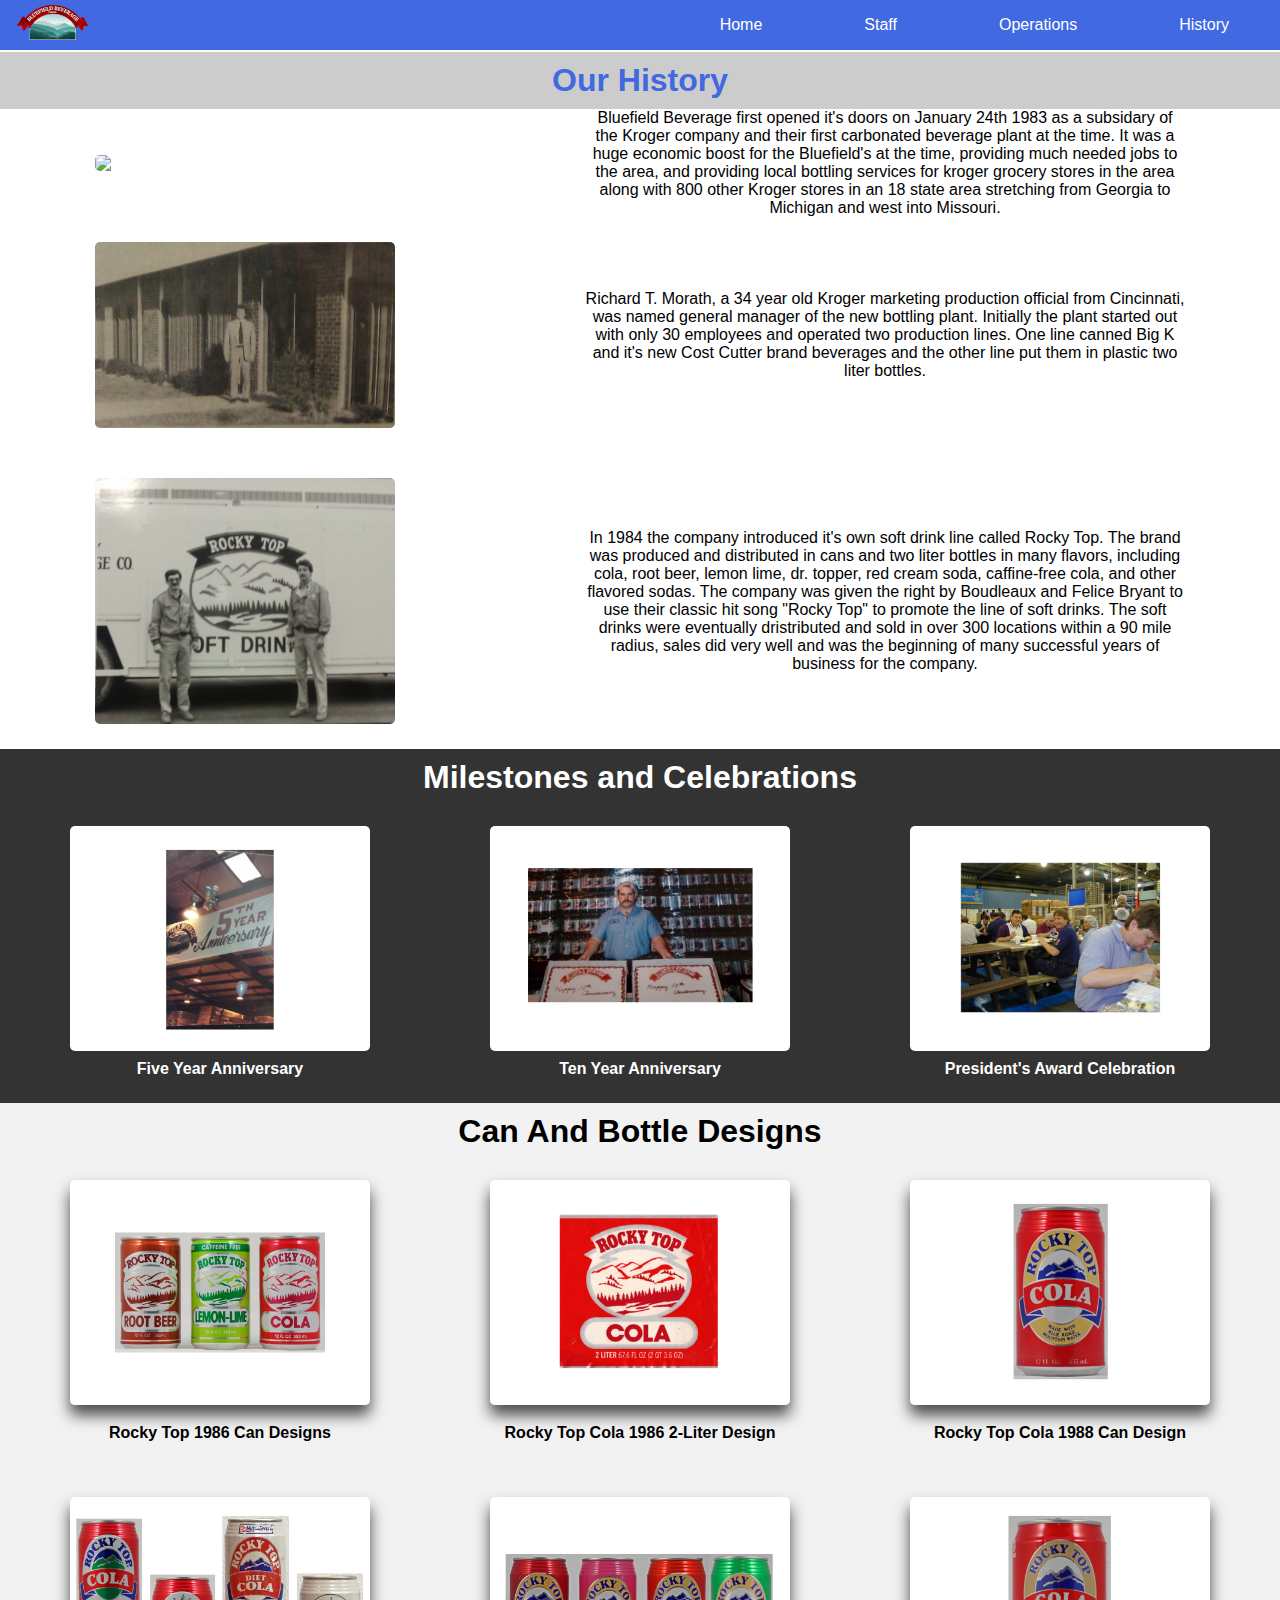
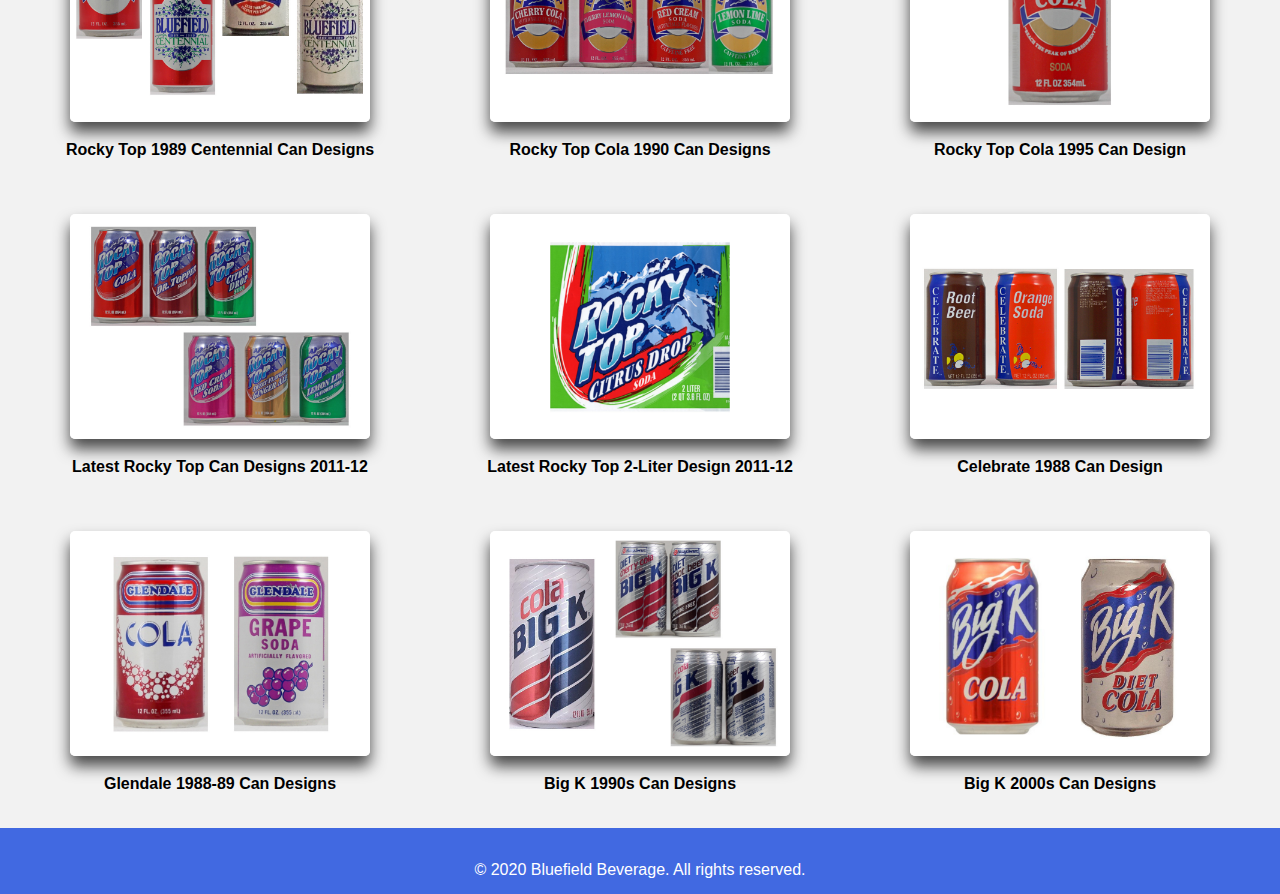
==== history.htm @ 532ea459 "Initial commit" ====
<!DOCTYPE html>
<html lang="en">
<head>
  <meta charset="UTF-8">
  <meta name="viewport" content="width=device-width, initial-scale=1.0">
  <meta http-equiv="X-UA-Compatible" content="ie=edge">
  <link rel="stylesheet" href="https://use.fontawesome.com/releases/v5.8.2/css/all.css"
  integrity="sha384-oS3vJWv+0UjzBfQzYUhtDYW+Pj2yciDJxpsK1OYPAYjqT085Qq/1cq5FLXAZQ7Ay"
  crossorigin="anonymous">
  <link rel="stylesheet" href="style.css">
  <title>Bluefield Beverage History</title>
</head>
<body>
  <nav class="navbar">
    <div class="logo">
      <img src="img/logo-2.png">
    </div>
    <a href="#" class="menu-button">
      <div class="bar"></div>
      <div class="bar"></div>
      <div class="bar"></div>
    </a>
    <div class="navbar-links">
      <ul>
        <li><a href="index.htm">Home</a></li>
        <li><a href="staff.htm">Staff</a></li>
        <li><a href="production.htm">Operations</a></li>
        <li><a href="history.htm">History</a></li>
      </ul>
    </div>
  </nav>

<section class="staff">
  <div class="staff-heading">
    <h1>Our History</h1>
  </div>
</section>

<section class="history">
  <div class="open">
    <img src="img/plant.jpg">
    <p>
      Bluefield Beverage first opened it's doors on January 24th 1983 as
      a subsidary of the Kroger company and their first carbonated beverage
      plant at the time. It was a huge economic boost for the Bluefield's 
      at the time, providing much needed jobs to the area, and providing
      local bottling services for kroger grocery stores in the area along with
      800 other Kroger stores in an 18 state area stretching from Georgia to
      Michigan and west into Missouri. 
    </p>
  </div> 
  <div class="open">
    <img src="img/morath.jpg">
    <p>
      Richard T. Morath, a 34 year old Kroger marketing production official
      from Cincinnati, was named general manager of the new bottling plant.
      Initially the plant started out with only 30 employees and operated
      two production lines. One line canned Big K and it's new Cost Cutter
      brand beverages and the other line put them in plastic two liter bottles.
    </p>
  </div>
  <div class="open">
    <img src="img/rocky top.jpg">
    <p>
      In 1984 the company introduced it's own soft drink line called
      Rocky Top. The brand was produced and distributed in cans and two
      liter bottles in many flavors, including cola, root beer, lemon lime, 
      dr. topper, red cream soda, caffine-free cola, and other flavored
      sodas. The company was given the right by Boudleaux and Felice Bryant
      to use their classic hit song "Rocky Top" to promote the line of 
      soft drinks. The soft drinks were eventually dristributed and sold 
      in over 300 locations within a 90 mile radius, sales did very well and
      was the beginning of many successful years of business for the company.
    </p>
  </div>  
</section>

<section class="celebrations">
   <h1>Milestones and Celebrations</h1>
     <div class="celebration">
       <div class="celebration-card">
         <img src="img/five-2.jpg">
         <p><strong>Five Year Anniversary</strong></p>
       </div>
       <div class="celebration-card">
         <img src="img/ten-2.jpg">
         <p><strong>Ten Year Anniversary</strong></p>
       </div>
       <div class="celebration-card">
         <img src="img/celebrate-2.jpg">
         <p><strong>President's Award Celebration</strong></p>
       </div>
     </div>
</section>

<section class="designs">
   <h1>Can And Bottle Designs</h1>
     <div class="design">
       <div class="design-card">
         <img src="img/rt86-2.jpg">
         <p><strong>Rocky Top 1986 Can Designs</strong></p>
       </div>
       <div class="design-card">
         <img src="img/liter86-2.jpg">
         <p><strong>Rocky Top Cola 1986 2-Liter Design</strong></p>
       </div>
       <div class="design-card">
         <img src="img/rt88-2.jpg">
         <p><strong>Rocky Top Cola 1988 Can Design</strong></p>
       </div>
     </div>
     <div class="design">
       <div class="design-card">
         <img src="img/centennial.jpg">
         <p><strong>Rocky Top 1989 Centennial Can Designs</strong></p>
       </div>
       <div class="design-card">
         <img src="img/rt1990.jpg">
         <p><strong>Rocky Top Cola 1990 Can Designs</strong></p>
       </div>
       <div class="design-card">
         <img src="img/rt-3.jpg">
         <p><strong>Rocky Top Cola 1995 Can Design</strong></p>
       </div>
     </div>
     <div class="design">
       <div class="design-card">
         <img src="img/rt.jpg">
         <p><strong>Latest Rocky Top Can Designs 2011-12</strong></p>
       </div>
       <div class="design-card">
         <img src="img/rt-2.jpg">
         <p><strong>Latest Rocky Top 2-Liter Design 2011-12</strong></p>
       </div>
       <div class="design-card">
         <img src="img/celebrate-3.jpg">
         <p><strong>Celebrate 1988 Can Design</strong></p>
       </div>
     </div>
     <div class="design">
       <div class="design-card">
         <img src="img/glendale.jpg">
         <p><strong>Glendale 1988-89 Can Designs</strong></p>
       </div>
       <div class="design-card">
         <img src="img/big k-2.jpg">
         <p><strong>Big K 1990s Can Designs</strong></p>
       </div>
       <div class="design-card">
         <img src="img/big k-3.jpg">
         <p><strong>Big K 2000s Can Designs</strong></p>
       </div>
</section>




<section class="footer">
  <a href="#"><i class="fab fa-facebook fa-2x"></a></i>
  <a href="#"><i class="fab fa-twitter fa-2x"></a></i>
  <p>&copy; 2020 Bluefield Beverage. All rights reserved.</p>
</section>

<script
  src="https://code.jquery.com/jquery-3.4.1.min.js"
  integrity="sha256-CSXorXvZcTkaix6Yvo6HppcZGetbYMGWSFlBw8HfCJo="
  crossorigin="anonymous"></script>
<script src="script.js"></script>


</body>
</html>
---- style.css ----
:root {
  --blue: #4169e1;
  --red: #e60000;
  --white: #fff;
  --dark: #333;
  --grey: #ccc;
  --SectionGrey: #f2f2f2;
}

* {
   margin: 0;
   padding: 0;
   box-sizing: border-box;
}

body {
   font-family: 'Roboto', sans-serif;
}

/* Navigation */
.navbar {
   display: flex;
   justify-content: space-between;
   align-items: center;
   background-color: var(--blue);
   color: #fff;
   border-bottom: 2px solid #fff;
   width: 100%;
}

.navbar .logo {
   margin: 0 1rem;
}

.navbar .logo img {
   width: 100%;
}

.navbar-links ul {
   margin: 0;
   padding: 0;
   display: flex;
}

.navbar-links li {
   list-style: none;
}

.navbar-links li a {
   text-decoration: none;
   color: #fff;
   padding: 1rem;
   display: block;
   margin: 0 35px;
}

.navbar-links li:hover {
   background: #555;
}

.menu-button {
   position: absolute;
   top: .4rem;
   right: 1rem;
   display: none;
   flex-direction: column;
   justify-content: space-between;
   align-self: center;
   width: 35px;
   height: 28px;
}

.menu-button .bar {
   height: 3px;
   width: 100%;
   background: #fff;
   border-radius: 10px;
}

@media (max-width: 700px) {
   .navbar-links li a {
      margin: 0 20px;
   }
}

@media (max-width: 600px) {
   .menu-button {
      display: flex;
   }

   .navbar-links {
      display: none;
      width: 100%;
   }

   .navbar {
      flex-direction: column;
      align-items: flex-start;
   }

  .navbar-links ul {
      width: 100%;
      flex-direction: column;
   }

   .navbar-links li {
      text-align: center;
      position: relative;
   }

   .navbar-links li a {
      background: #555;
      padding: .7rem 1rem;
      margin: 0;
   }

   .navbar-links.active {
      display: flex;
   }
   
   .navbar:before, .navbar-links li a:after { 
      content: "";
      display: table;
   } 

   .navbar:after {
      clear: both;
   } 
} 

/* Header */
.header {
   height: 100vh;
   background: url('img/company.jpg') no-repeat center center/cover;
   display: flex;
   flex-direction: column;
}

.header .content {
   flex: 1 0 auto;
   display: flex;
   flex-direction: column;
   justify-content: flex-end;
   align-items: center;
   color: #fff;
   margin-bottom: 35px;
}

.content h1 {
   font-size: 4rem;
   margin: 15px 0;
}

@media (max-width:900px) {
   .header .content {
      text-align: center;
   }
}

/* About */
.about {
   background: #555;
   display: flex;
   justify-content: center;
   align-items: center;
   text-align: center;
}

.about-img {
   background: url('img/bubbles.jpg') no-repeat center center/cover;
   width: 57%;
   margin: 20px;
}

.about-img img {
   width: 100%;
}

.about-info {
   width: 100%;
   padding: 30px 0;
}

.about-info h1 {
   font-size: 3rem;
   color: #fff;
}

.about-info p {
   width: 100%;
   color: #fff;
   padding: 0 20px;
   margin: 10px 0;
}

.about .line {
   background: var(--blue);
   height: 4px;
   width: 225px;
   margin: auto;
   border-radius: 50px;
}

.about .btn {
   background: var(--blue);
   padding: 10px 15px;
   border: none;
   display: block;
   margin: 10px auto;
   border-radius: 5px;
}

.btn a {
   text-decoration: none;
   color: #fff;
}

@media (max-width:900px) {
   .about {
      flex-direction: column;
   }
}

/* Brands */
.brands {
   width: 100%;
   background: var(--grey);
   padding: 25px 0;
}

.brands h1 {
   font-size: 3rem;
   text-align: center;
   padding: 15px 0;
}

.brands-container {
   width: 100%;
   display: grid;
   grid-template-columns: repeat(4, 1fr);
   grid-gap: 20px;
   text-align: center;
   justify-items: center;
   padding: 0 20px;
}

.brand-card {
   background: var(--blue);
   color: #fff;
   border-radius: 5px;
   padding-bottom: 20px;
   box-shadow: 0 10px 15px rgb(0, 0, 0, 0.7);
}

.brand-card h3 {
   margin-top: 10px;
}

.brand-card p {
   margin-top: 5px;
}
   
.brand-card img {
   width: 100%;
   border-top-left-radius: 5px;
   border-top-right-radius: 5px;
}

@media (max-width:992px) {
   .brands-container {
      grid-template-columns: repeat(3, 1fr);
   }
}

@media (max-width:751px) {
   .brands-container {
      grid-template-columns: repeat(2, 1fr);
   }
}

@media (max-width:600px) {
   .brands-container {
      grid-template-columns: 1fr;
      grid-gap: 30px;
   }
}
   
/* Awards */
.awards {
   background: linear-gradient(rgba(0,0,0,0.7),rgba(0,0,0,0.7)),url(img/group.jpg)center/cover fixed no-repeat;
   padding: 25px 0;
}

.awards h1 {
   font-size: 3rem;
   color: #fff;
   text-align: center;
}  

.awards-container {
   display: grid;
   grid-template-columns: repeat(4, 1fr);
   text-align: center;
   justify-items: center;
   padding: 25px 0;
}

.award {
   color: #fff;
   border-right: 3px dotted var(--blue);
   padding: 0 50px;
}

.award h4 {
   margin-top: 10px;
}

.award p {
   margin: 5px 0;
}

.award:last-child {
   border-right: none;
}

@media (max-width:850px) {
   .awards-container {
      grid-template-columns: repeat(2, 1fr);
      grid-gap: 40px;
   }
   .award {
       border: none;
   }
}

@media (max-width:600px) {
   .awards-container {
      grid-template-columns: 1fr;
   }
}
 
/* Contact */
.google-maps {
   position: relative;
   padding-bottom: 25%; // This is the aspect ratio
   height: 0;
   overflow: hidden;
}
    
.google-maps iframe {
   position: absolute;
   top: 50;
   left: 0;
   width: 100% !important;
   height: 100% !important;
}

.google-maps h1 {
   margin: 5px 0;
}

#contact {
   background: #666;
   display: grid;
   grid-template-columns: repeat(2, 1fr);
   grid-gap: 50px;
   text-align: center;
   padding: 15px 35px;
}

#contact h1 {
   color: #fff;
   font-size: 2rem;
   text-align: center;
}

#contact-form {
   width: 100%;
}

#contact form input[type="text"] {
   width: 100%;
   height: 30px;
   margin: 5px 0;
   border-radius: 5px;
}

#contact form textarea{
   width: 100%;
   height: 100px;
   border-radius: 5px;
   margin: 5px 0;
}

#contact form button{
  width: 100%;
  padding: 10px 0;
  border: 0;
  background: #333;
  color: #fff;
  margin: 25px 0;
  border-radius: 5px;
}

#contact form label{
   text-transform: uppercase;
   color: #fff;
}

.contact-info {
   background: #666;
   display: flex;
   justify-content: space-around;
   align-items: center;
   text-align: center;
   padding: 15px 0;
}

.contact-items {
   display: grid;
   grid-template-columns: repeat(3, 1fr);
   grid-gap: 20px;
   justify-items: center;
}

.contact-item {
   color: var(--white);
}

.contact-info i {
   margin: 5px 0;
}

@media (max-width:650px) {
   #contact {
      grid-template-columns: 1fr;
   }
   .contact-info {
      flex-direction: column;
   }
}

.footer {
   text-align: center;
   padding: 10px 0;
   background: var(--blue);
   color: var(--white);
}

.footer i {
   margin-right: 10px;
   color: var(--white);
}

.footer p {
   margin: 5px 0;
}

/* Staff */
.staff-heading {
   background: var(--grey);
   color: var(--blue);
   padding: 10px 0;
}

.staff-heading h1{
   text-align: center;
   font-size: 2rem;
}

.title {
   display: flex;
   align-items: center;
   margin-top: 4rem;
}

.title .management {
   color: var(--blue);
   margin: 0 15px;
}

.title .staff-line {
   background: var(--blue);
   width: 80%;
   height: 2px;
   margin: 0 20px;
}

.position {
   display: 100%;
   display: grid;
   grid-template-columns: repeat(4, 1fr);
   grid-gap: 20px;
   padding: 0 20px;
   text-align: center;
}

.staff-card {
   margin-top: 3rem;
}

.staff-card img {
   width: 75%;
   border-radius: 50%;
}

.staff-card h2 {
   margin: 5px 0;
}

.staff-card h4 {
   margin: 5px 0;
}

.staff-card a {
   text-decoration: none;
   color: var(--blue);
}

.staff-card a:hover {
   border-bottom: 2px solid var(--blue);
}

.photo-line {
   background: var(--blue);
   width: 80%;
   height: 2px;
   margin: auto;
}

/* Staff Photo Section */
.photo-section {
   text-align: center;
   margin-top: 3rem;
}

.photo-section .photos {
   display: flex;
   justify-content: center;
   align-items: center;
}

.photos img {
   margin: 25px 25px;
   border-radius: 5px;
}

@media (max-width: 1100px) {
   .photos img {
      width: 40%;
   }
}

@media (max-width: 768px) {
   .position {
      grid-template-columns: repeat(2, 1fr);
   }
}

@media (max-width: 600px) {
   .position {
      grid-template-columns: 1fr;
   }
   .photo-section .photos {
      flex-direction: column;
   }
   .photos img {
      width: 75%;
   }
}

/* Production */
.production-line {
   margin: 3rem 0;
}

.production-line h1 {
   text-align: center;
   font-size: 3rem;
   margin: 15px 0;
   color: #555;
}

.production-line-photos {
   display: grid;
   grid-template-columns: repeat(4, 1fr);
   grid-gap: 20px;
   padding: 0 20px;
}

.production-line-photos img {
   width: 100%;
   border-top-left-radius: 5px;
   border-top-right-radius: 5px;
}

.production-line-card {
   background: var(--blue);
   color: var(--white);
   text-align: center;
   border-radius: 5px;
}

.production-line-card p {
   margin: 5px 0;
   padding: 10px 0;
}

.production-line .underline {
   border-bottom: 4px solid var(--red);
}

/* Distribution */
.distribution {
   margin: 2rem 0;
}

.distribution h1 {
   font-size: 3rem;
   text-align: center;
} 

.distribution .underline {
   border-bottom: 4px solid var(--red);
}

.warehouse-info {
   display: grid;
   grid-template-columns: repeat(3, 1fr);
   grid-gap: 20px;
   justify-items: center;
   text-align: center;
   margin: 2rem 0;
}

.warehouse h2 {
   margin: 10px 0;
}

.warehouse p {
   margin: 5px 0;
}

.warehouse .phone {
   margin: 15px 0;
}

.shipping-photos {
   display: grid;
   grid-template-columns: repeat(3, 1fr);
   grid-gap: 20px;
   justify-items: center;
}

.shipping-photos img {
   width: 75%;
   border-radius: 5px;
}

@media (max-width: 768px) {
   .production-line-photos {
      grid-template-columns: repeat(2, 1fr);
   }
}

@media (max-width: 600px) {
   .production-line-photos {
      grid-template-columns: 1fr;
   }
   .warehouse-info {
      grid-template-columns: 1fr;
   }
   .shipping-photos {
      grid-template-columns: 1fr;
   }
}

/* History */
.history .open {
   background: #fff;
   display: flex;
   justify-content: space-around;
   align-items: center;
}

.open img {
   width: 300px;
   border-radius: 5px;
   margin: 25px 0;
}

.open p {
   width: 600px;
   text-align: center;
}

.open p:nth-child(3) {
   border: none;
}

.celebrations {
   background: var(--dark);
   color: var(--white);
}

.celebrations h1 {
   font-size: 2rem;
   text-align: center;
   padding: 10px 0;
}

.celebrations .celebration {
   display: grid;
   grid-template-columns: repeat(3, 1fr);
   grid-gap: 20px;
   padding: 20px;
   text-align: center;
}

.celebration-card img {
   width: 75%;
   border-radius: 5px;
}

.celebration p {
   margin: 5px 0;
}

.designs {
   background: var(--SectionGrey);
}

.designs h1 {
   font-size: 2rem;
   text-align: center;
   padding: 10px 0;
}

.designs .design {
   display: grid;
   grid-template-columns: repeat(3, 1fr);
   grid-gap: 20px;
   padding: 20px;
   text-align: center;
}

.design-card img {
   width: 75%;
   border-radius: 5px;
   box-shadow: 0 10px 15px rgb(0, 0, 0, 0.7);
}

.design p {
   margin: 15px 0;
}

@media (max-width: 1024px) {
   .open img {
      width: 250px;
   }
   .open p {
      width: 550px;
   }
}

@media (max-width: 850px) {
   .open img {
      width: 200px;
   }
   .open p {
      width: 500px;
   }
}

@media (max-width: 750px) {
   .history .open {
      flex-direction: column;
      padding: 50px;
   }
   .open img {
      width: 100%;
   }
   .open p {
      width: 100%;
   }
   .celebrations .celebration {
      grid-template-columns: 1fr;
   }
   .designs .design {
      grid-template-columns: 1fr;
      padding: 50px;
    }
   .design img {
      width: 100%;
   }
}
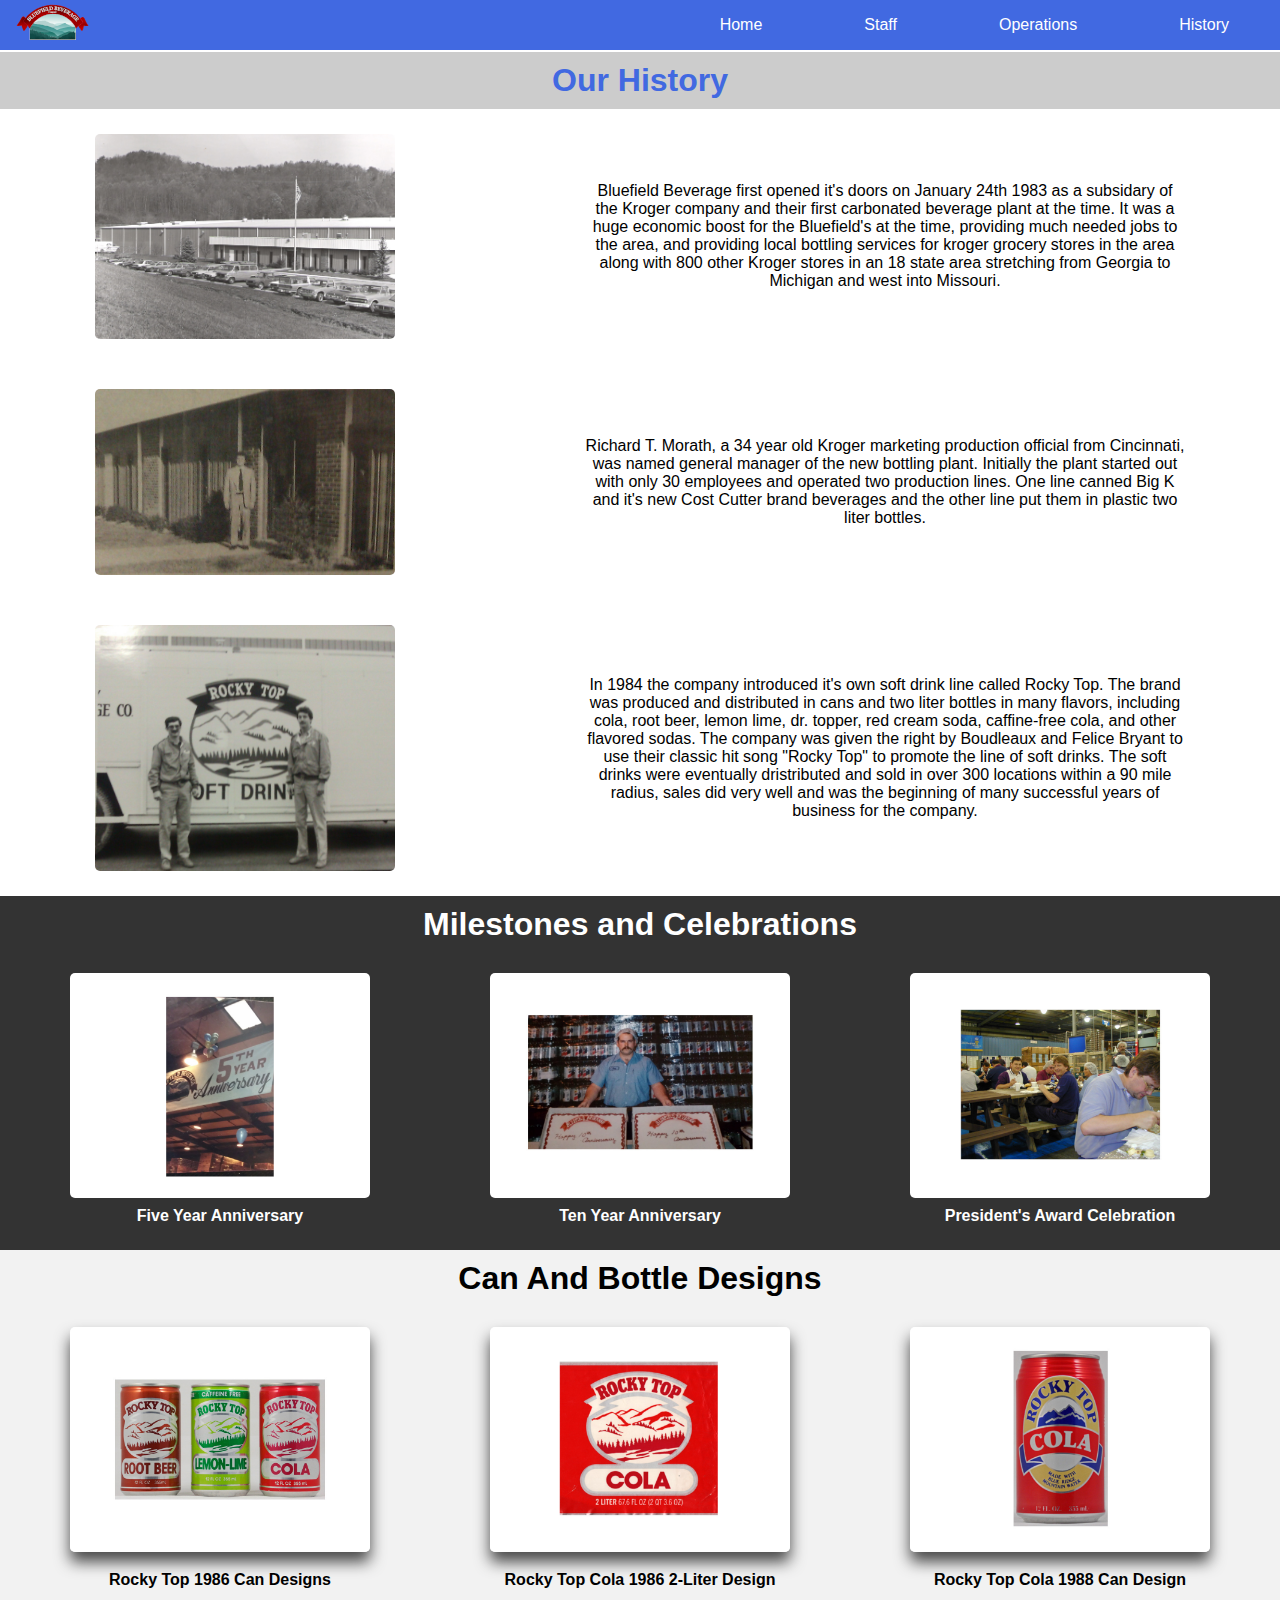
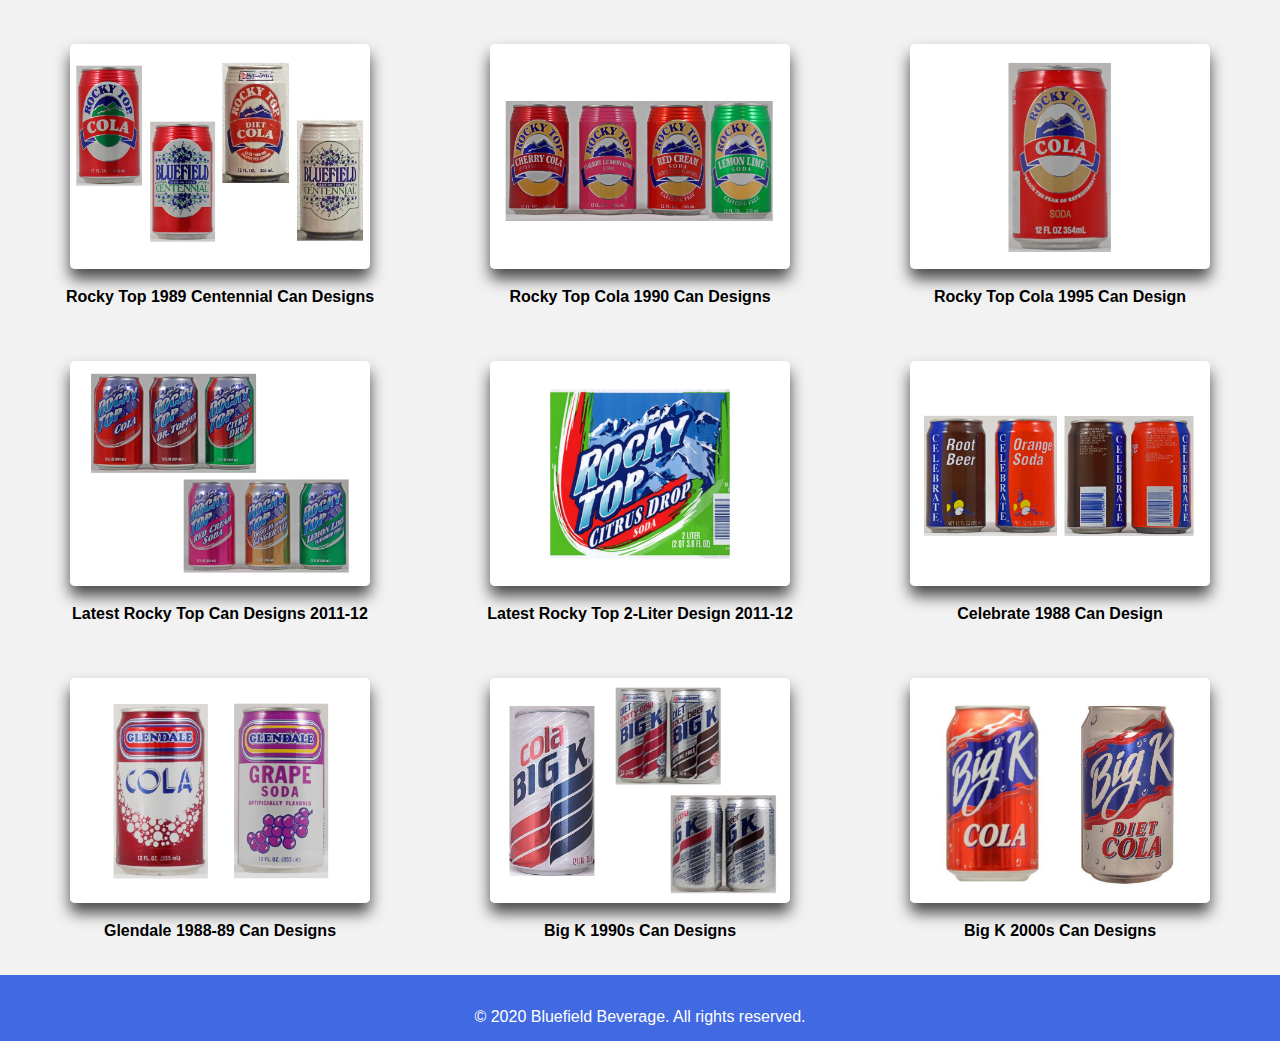
==== commit ac6cb2be: "Update history.htm" ====
--- a/history.htm
+++ b/history.htm
@@ -38,7 +38,7 @@
 
 <section class="history">
   <div class="open">
-    <img src="img/plant.jpg">
+    <img src="img/plant.JPG">
     <p>
       Bluefield Beverage first opened it's doors on January 24th 1983 as
       a subsidary of the Kroger company and their first carbonated beverage
--- a/style.css
+++ b/style.css
@@ -287,7 +287,7 @@
    
 /* Awards */
 .awards {
-   background: linear-gradient(rgba(0,0,0,0.7),rgba(0,0,0,0.7)),url(img/group.jpg)center/cover fixed no-repeat;
+   background: linear-gradient(rgba(0,0,0,0.7),rgba(0,0,0,0.7)),url(img/group.JPG)center/cover fixed no-repeat;
    padding: 25px 0;
 }
 
@@ -797,4 +797,4 @@
    
 
 
-   +   
